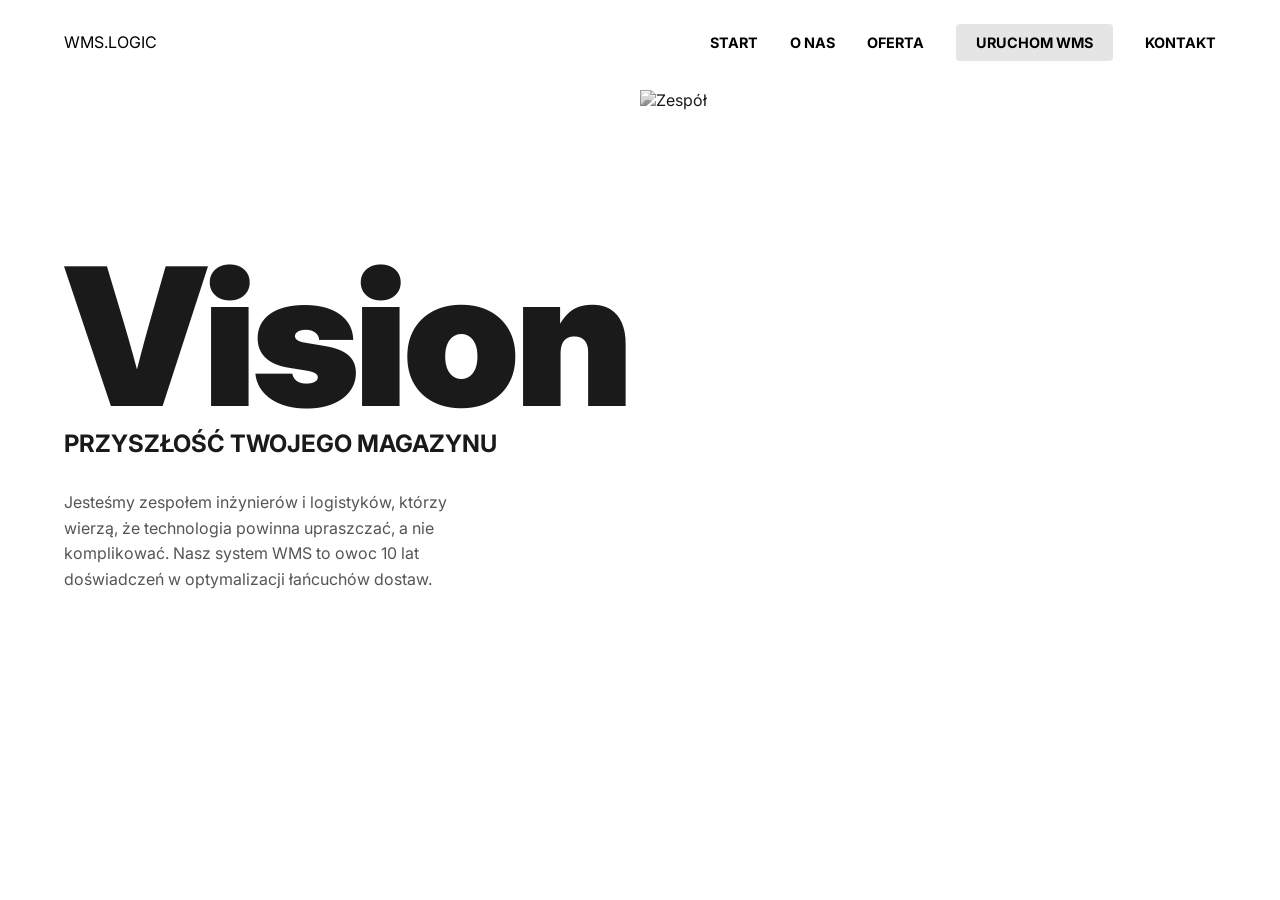
==== about.html @ b7a5d507 "Add files via upload" ====
<!DOCTYPE html>
<html lang="pl">
<head>
    <meta charset="UTF-8">
    <meta name="viewport" content="width=device-width, initial-scale=1.0">
    <title>O nas | WMS NextGen</title>
    <link rel="stylesheet" href="style.css">
    <link href="https://fonts.googleapis.com/css2?family=Inter:wght@300;400;700;900&display=swap" rel="stylesheet">
</head>
<body class="subpage">

   <nav class="navbar">
    <div class="logo">WMS<span>.LOGIC</span></div>
    <ul class="nav-links">
        <li><a href="index.html#hero">Start</a></li>
        <li><a href="about.html">O nas</a></li>
        <li><a href="offer.html">Oferta</a></li>
        <li><a href="demo-app.html" class="nav-cta">URUCHOM WMS</a></li>
        <li><a href="contact.html">Kontakt</a></li>
    </ul>
</nav>

    <header class="hero sub-hero">
        <div class="hero-content">
            <h1 class="reveal-text">Vision</h1>
            <h2 class="sub-title">PRZYSZŁOŚĆ TWOJEGO MAGAZYNU</h2>
            <p class="description">
                Jesteśmy zespołem inżynierów i logistyków, którzy wierzą, że technologia powinna upraszczać, a nie komplikować. Nasz system WMS to owoc 10 lat doświadczeń w optymalizacji łańcuchów dostaw.
            </p>
        </div>
        <div class="hero-image">
            <img src="https://images.unsplash.com/photo-1519389950473-47ba0277781c?auto=format&fit=crop&q=80&w=1000" alt="Zespół">
        </div>
    </header>

    <script src="main.js"></script>
</body>
</html>
---- style.css ----
:root {
    --primary: #1a1a1a;
    --accent: #d1e3fa;
    --white: #ffffff;
    --gray: #f4f4f4;
    --transition: all 0.4s cubic-bezier(0.16, 1, 0.3, 1);
}

* { margin: 0; padding: 0; box-sizing: border-box; }

body {
    font-family: 'Inter', sans-serif;
    background-color: var(--white);
    color: var(--primary);
    overflow-x: hidden;
}

/* Navbar */
.navbar {
    display: flex;
    justify-content: space-between;
    padding: 2rem 5%;
    position: fixed;
    width: 100%;
    z-index: 100;
    mix-blend-mode: difference;
    color: white;
}

.nav-links { display: flex; list-style: none; gap: 2rem; }
.nav-links a { color: inherit; text-decoration: none; font-size: 0.9rem; font-weight: 700; text-transform: uppercase; }

/* Hero Section */
.hero {
    height: 100vh;
    display: flex;
    align-items: center;
    padding: 0 5%;
    position: relative;
}

.hero-content { flex: 1; z-index: 2; }
.circle-deco {
    width: 150px;
    height: 150px;
    background: var(--accent);
    border-radius: 50%;
    position: absolute;
    top: 15%; left: 3%;
    z-index: -1;
    opacity: 0.6;
}

.hero h1 {
    font-size: clamp(5rem, 15vw, 12rem);
    font-weight: 900;
    line-height: 0.8;
    margin-bottom: 1rem;
    letter-spacing: -5px;
}

.sub-title {
    font-size: 1.5rem;
    font-weight: 700;
    text-transform: uppercase;
    margin-bottom: 2rem;
}

.description {
    max-width: 400px;
    line-height: 1.6;
    margin-bottom: 3rem;
    color: #555;
}

.hero-image {
    flex: 1;
    height: 80vh;
    position: relative;
    overflow: hidden;
}

.hero-image img {
    width: 100%;
    height: 100%;
    object-fit: cover;
    filter: grayscale(100%);
    transition: var(--transition);
}

.hero-image:hover img { filter: grayscale(0%); transform: scale(1.05); }

/* Demo Section */
.demo-container {
    padding: 5rem 5%;
    background: var(--gray);
}

.demo-grid {
    display: grid;
    grid-template-columns: 1fr 2fr;
    gap: 2rem;
    margin-top: 3rem;
}

.demo-card {
    background: white;
    padding: 2.5rem;
    box-shadow: 0 10px 30px rgba(0,0,0,0.05);
}

input {
    width: 100%;
    padding: 1rem;
    margin-bottom: 1rem;
    border: 1px solid #ddd;
    font-family: inherit;
}

.btn-main, .btn-add {
    background: var(--primary);
    color: white;
    padding: 1.2rem 2.5rem;
    border: none;
    cursor: pointer;
    font-weight: 700;
    transition: var(--transition);
}

.btn-main:hover { background: #444; transform: translateY(-3px); }

table { width: 100%; border-collapse: collapse; margin-top: 1rem; }
th { text-align: left; padding: 1rem; border-bottom: 2px solid var(--primary); }
td { padding: 1rem; border-bottom: 1px solid #eee; }

.btn-out { background: #ff4444; color: white; border: none; padding: 5px 10px; cursor: pointer; }

/* Animacje wejścia */
@keyframes fadeIn {
    from { opacity: 0; transform: translateY(30px); }
    to { opacity: 1; transform: translateY(0); }
}

.hero-content > * {
    animation: fadeIn 1s forwards;
}

/* Nowoczesne komponenty Demo */
.sku-badge {
    background: var(--primary);
    color: white;
    padding: 4px 10px;
    font-size: 0.75rem;
    font-weight: 900;
    border-radius: 4px;
}

.product-info small {
    display: block;
    color: #888;
    text-transform: uppercase;
    font-size: 0.7rem;
    letter-spacing: 1px;
}

.qty-control {
    display: flex;
    align-items: center;
    gap: 15px;
}

.qty-control button {
    width: 30px;
    height: 30px;
    border: 1px solid #ddd;
    background: white;
    cursor: pointer;
    transition: var(--transition);
}

.qty-control button:hover { background: var(--accent); }

.qty-val { font-weight: 700; min-width: 40px; text-align: center; }

/* Powiadomienia Toast */
.toast {
    position: fixed;
    bottom: 20px;
    right: 20px;
    padding: 1rem 2rem;
    color: white;
    z-index: 1000;
    animation: slideInRight 0.3s ease;
}
.toast-success { background: #2ecc71; }
.toast-error { background: #e74c3c; }

@keyframes slideInRight {
    from { transform: translateX(100%); }
    to { transform: translateX(0); }
}

/* Stylizacja przycisku w menu */
.nav-cta {
    background: var(--primary);
    color: white !important;
    padding: 10px 20px;
    border-radius: 4px;
    transition: var(--transition);
}

.nav-cta:hover {
    background: var(--accent);
    color: var(--primary) !important;
}

/* Elementy Demo Dashboard */
.sku-badge {
    font-family: monospace;
    background: #f0f0f0;
    padding: 2px 6px;
    border-radius: 3px;
    font-weight: bold;
}

.qty-control {
    display: flex;
    align-items: center;
    gap: 10px;
}

.btn-qty {
    width: 25px;
    height: 25px;
    border: 1px solid #ddd;
    background: white;
    cursor: pointer;
}

.qty-badge.low-stock {
    background: #ffe6e6;
    color: #cc0000;
    border: 1px solid #ffcccc;
}
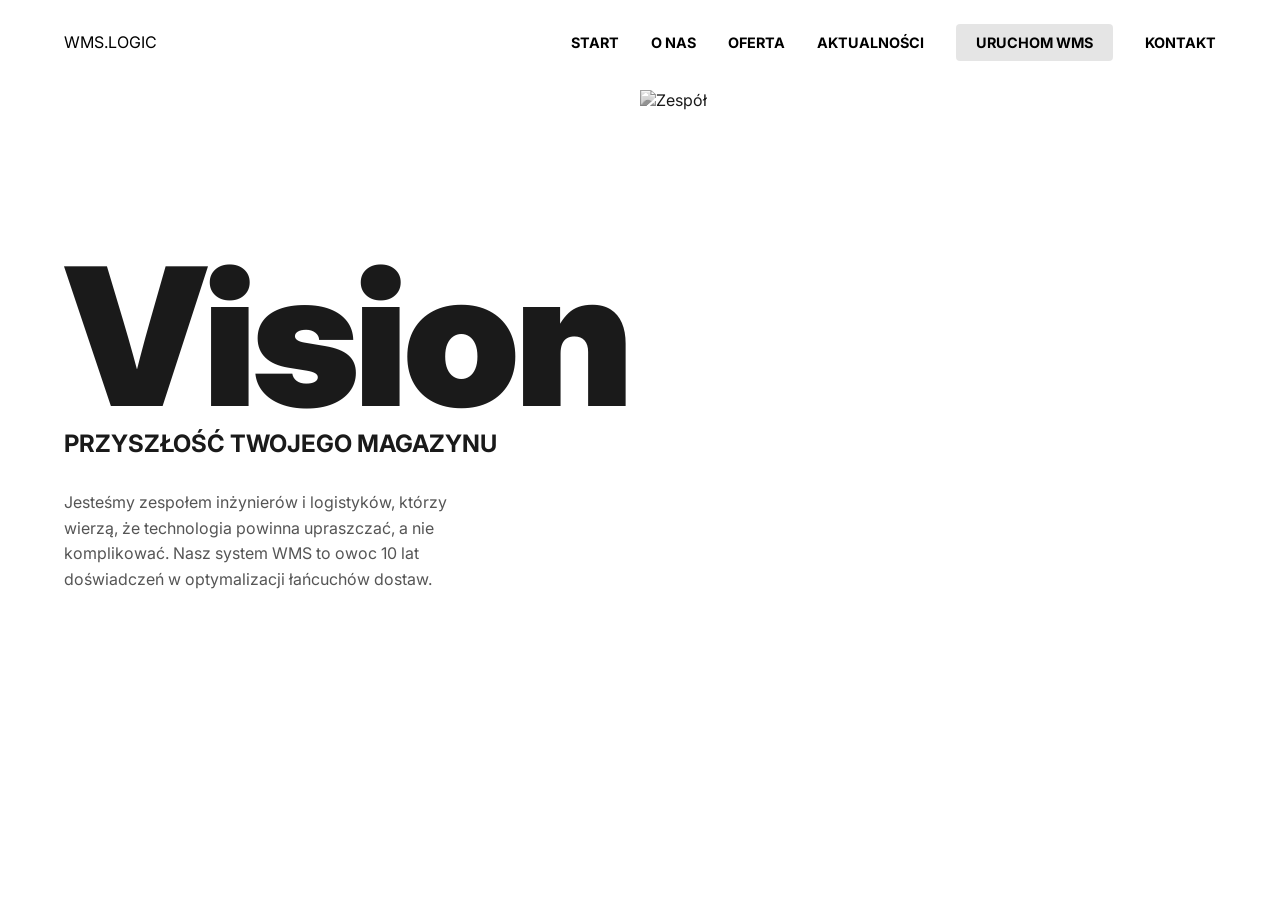
==== commit 0ddc4b0b: "Add files via upload" ====
--- a/about.html
+++ b/about.html
@@ -12,10 +12,10 @@
    <nav class="navbar">
     <div class="logo">WMS<span>.LOGIC</span></div>
     <ul class="nav-links">
-        <li><a href="index.html#hero">Start</a></li>
+        <li><a href="index.html">Start</a></li>
         <li><a href="about.html">O nas</a></li>
         <li><a href="offer.html">Oferta</a></li>
-        <li><a href="demo-app.html" class="nav-cta">URUCHOM WMS</a></li>
+        <li><a href="news.html">Aktualności</a></li> <li><a href="demo-app.html" class="nav-cta">URUCHOM WMS</a></li>
         <li><a href="contact.html">Kontakt</a></li>
     </ul>
 </nav>
